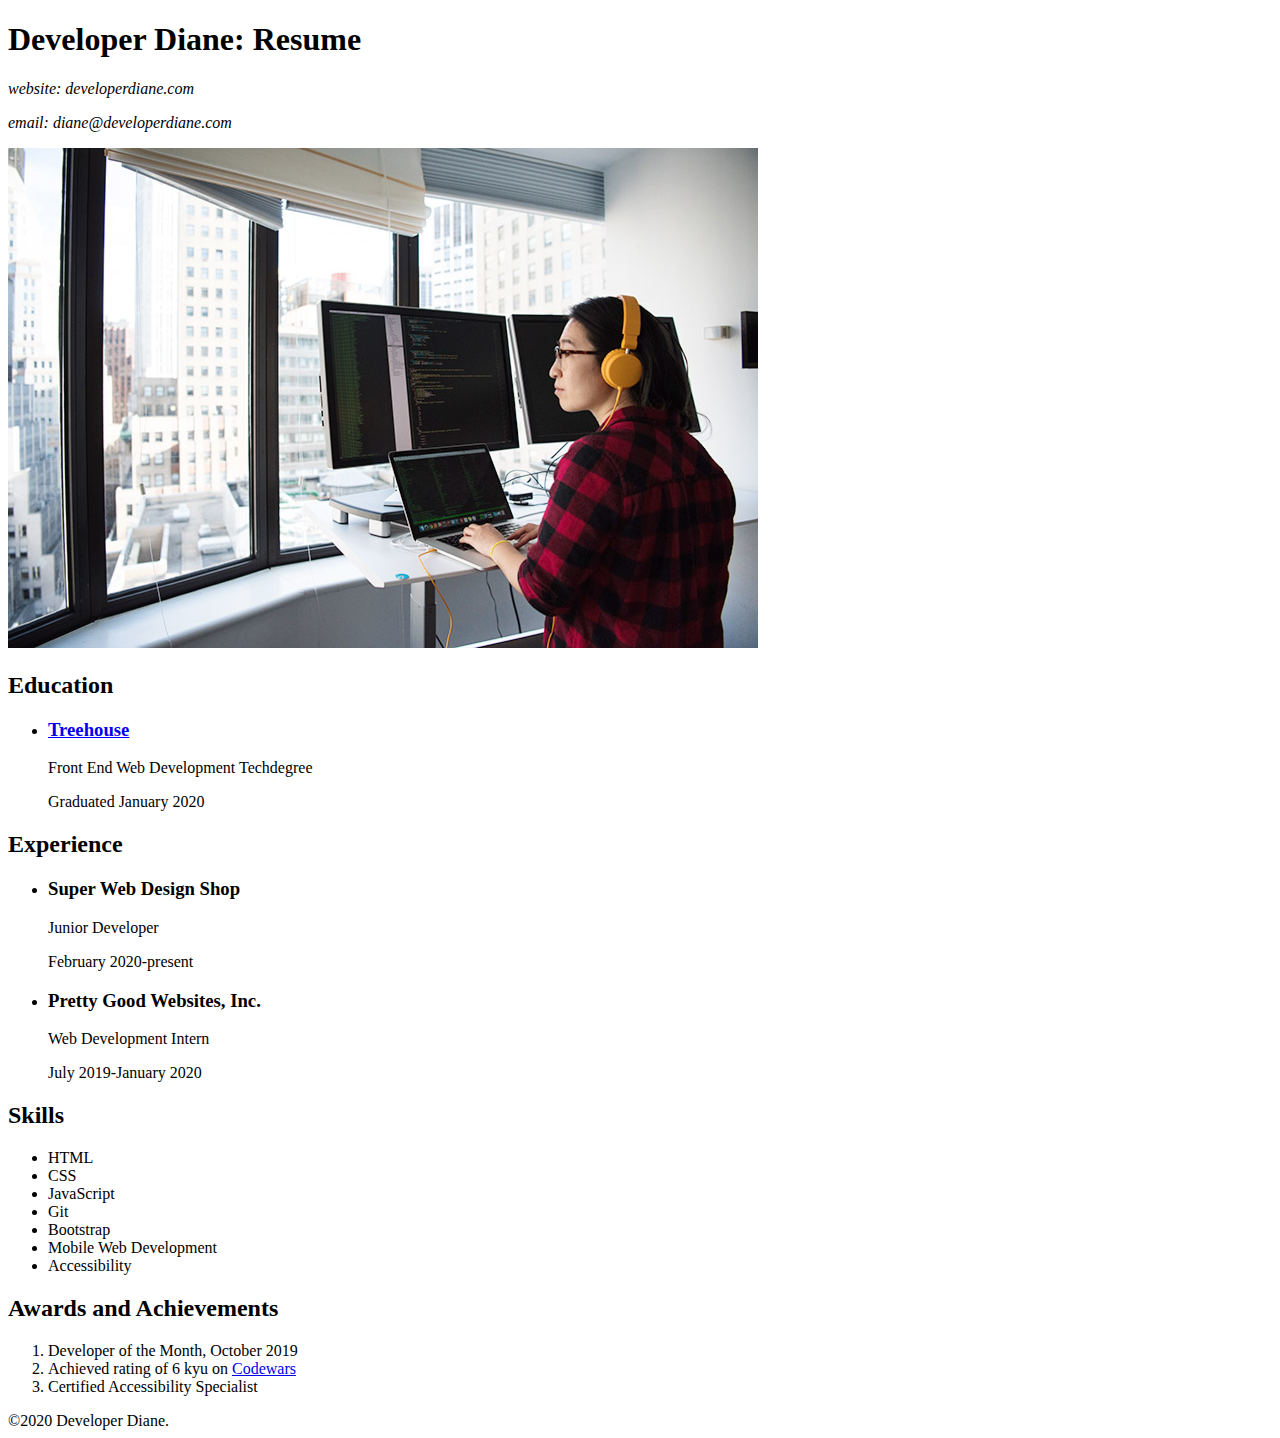
==== index.html @ 3b103467 "initial commit & project setup" ====
<!DOCTYPE html>
<html lang="en">
<head>
  <meta charset="UTF-8">
  <meta name="viewport" content="width=device-width, initial-scale=1.0">
  <title>Developer Diane: Resume</title>
</head>
<body>
  <main>
    <header>
      <h1>Developer Diane: Resume</h1>
      <address>
        <p>website: developerdiane.com</p>
        <p>email: diane@developerdiane.com</p>
      </address>
      <img src="developer-diane.jpg" alt="Developer Diane coding on her laptop.">
    </header>          
    <section>
      <h2>Education</h2>          
      <ul>
        <li>
          <h3><a href="https://teamtreehouse.com">Treehouse</a></h3>
          <p>Front End Web Development Techdegree</p>
          <p>Graduated January 2020</p>
        </li>
      </ul>
    </section>
    <section>
      <h2>Experience</h2>
      <ul>
        <li>
          <h3>Super Web Design Shop</h3>
          <p>Junior Developer</p>
          <p>February 2020-present</p>
        </li>
        <li>
          <h3>Pretty Good Websites, Inc.</h3>
          <p>Web Development Intern</p>
          <p>July 2019-January 2020</p>
        </li>
      </ul>
    </section>
    <section>
      <h2>Skills</h2>
      <ul>
        <li>HTML</li>
        <li>CSS</li>
        <li>JavaScript</li>
        <li>Git</li>
        <li>Bootstrap</li>
        <li>Mobile Web Development</li>
        <li>Accessibility</li>
      </ul>
    </section>
    <section>
      <h2>Awards and Achievements</h2>
      <ol>
        <li>Developer of the Month, October 2019</li>
        <li>Achieved rating of 6 kyu on <a href="https://www.codewars.com/">Codewars</a></li>
        <li>Certified Accessibility Specialist</li>
      </ol>
    </section>
    <footer>©2020 Developer Diane.</footer>
  </main>
</body>
</html>
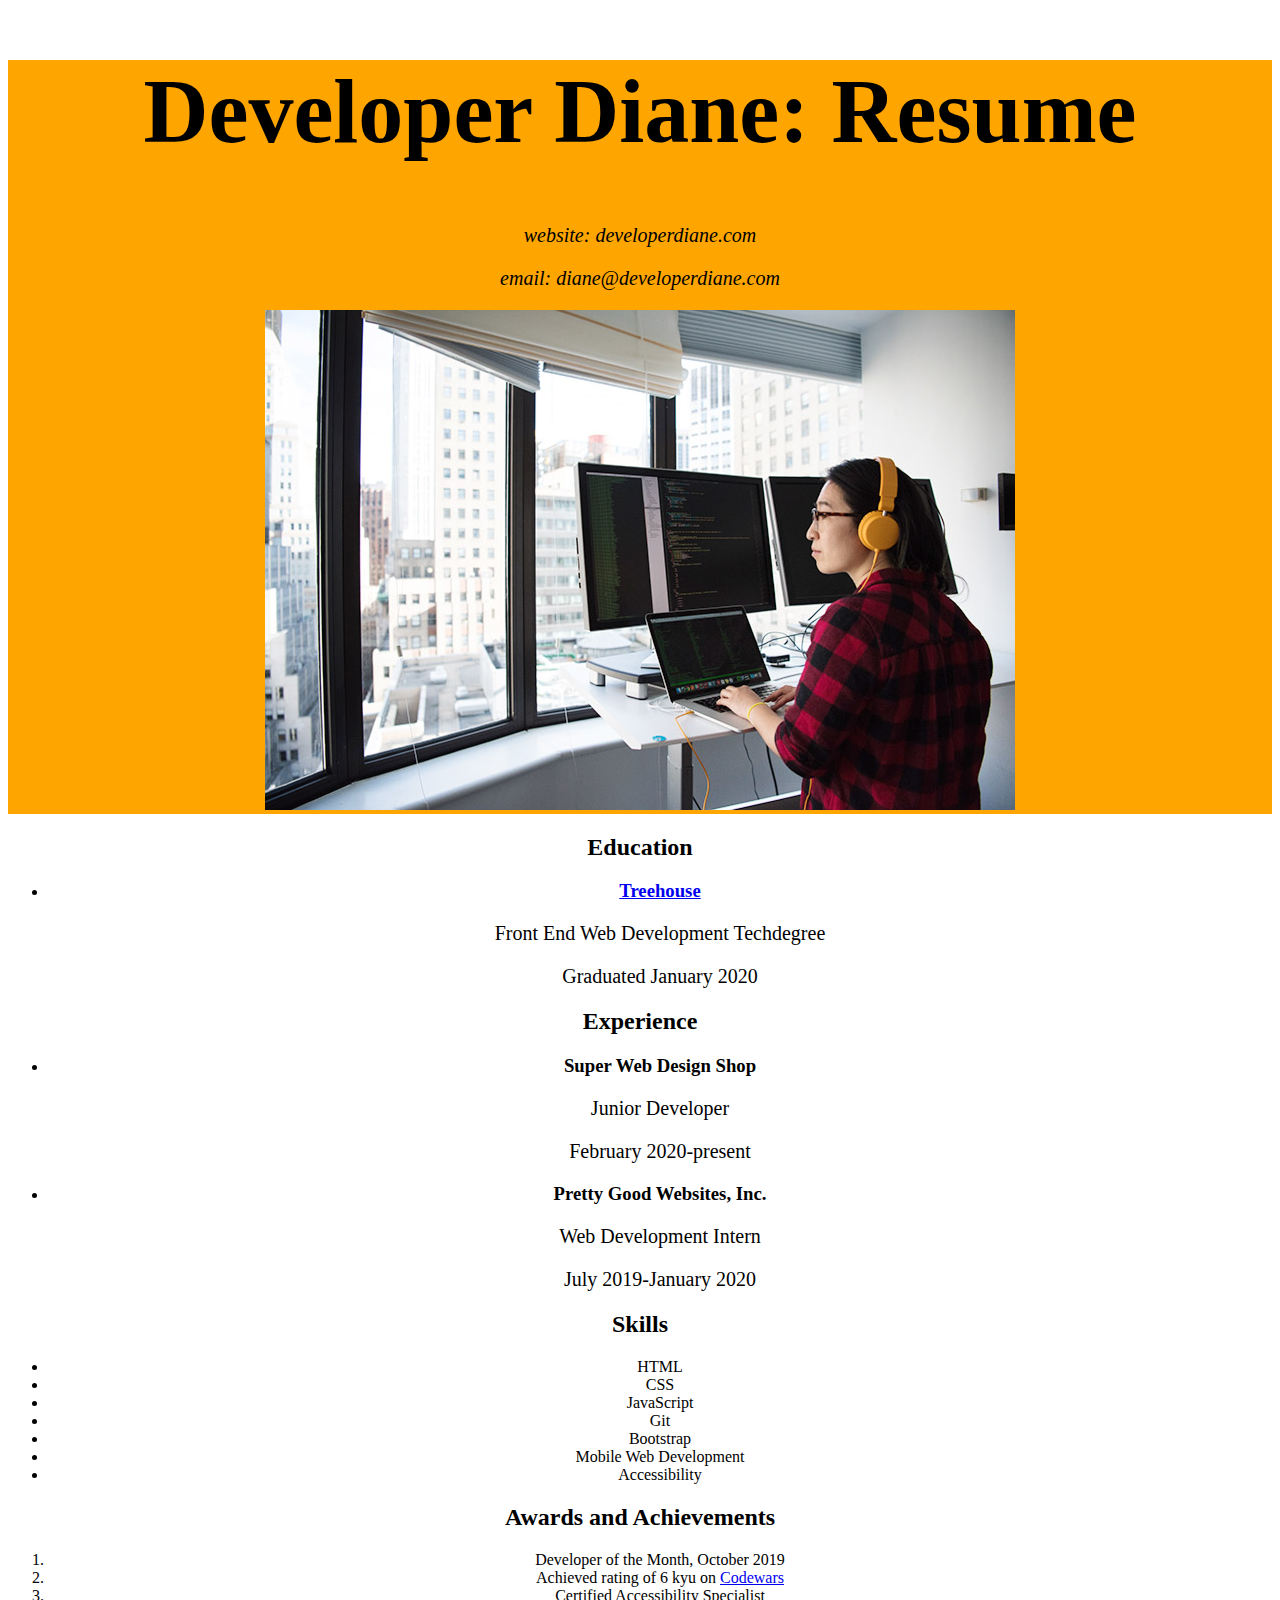
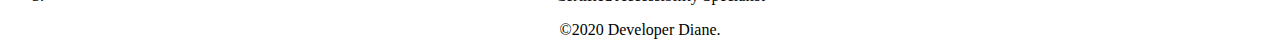
==== commit 696d0eb6: "linked and created stylesheet" ====
--- a/index.html
+++ b/index.html
@@ -4,6 +4,7 @@
   <meta charset="UTF-8">
   <meta name="viewport" content="width=device-width, initial-scale=1.0">
   <title>Developer Diane: Resume</title>
+  <link rel="stylesheet" href="/css/style.css">
 </head>
 <body>
   <main>
--- a/css/style.css
+++ b/css/style.css
@@ -0,0 +1,12 @@
+body {
+  text-align: center;
+}
+header {
+  background-color: orange;
+}
+h1 {
+  font-size: 90px;
+}
+p {
+  font-size: 20px;
+}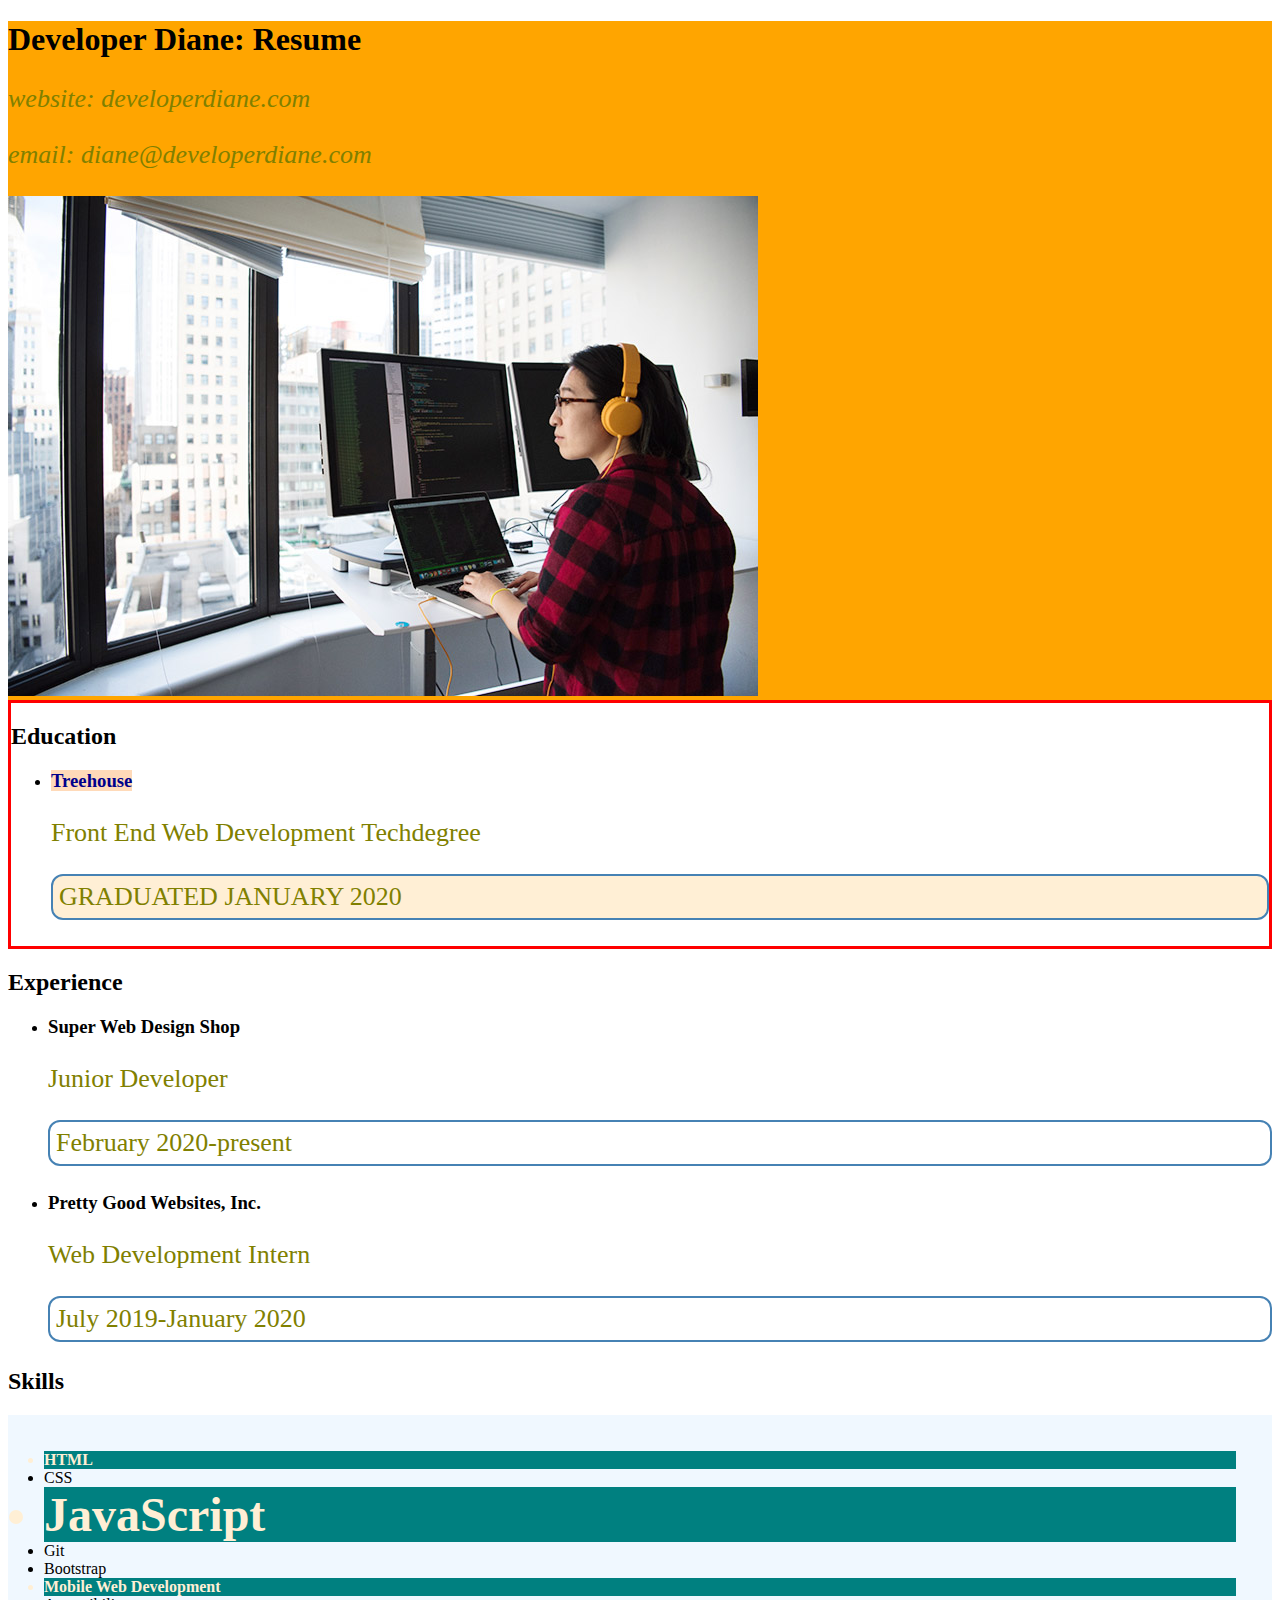
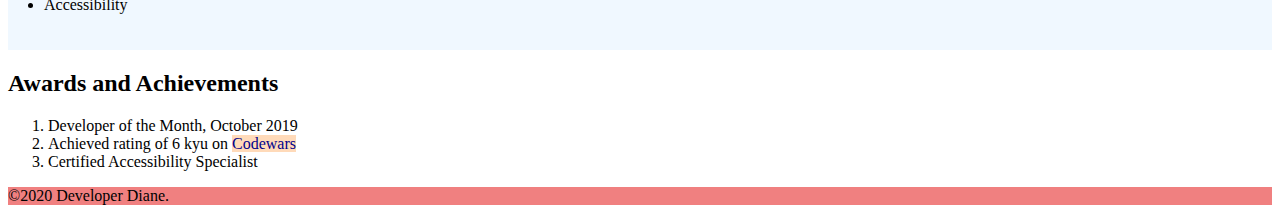
==== commit a0e09680: "applied some intitial styling" ====
--- a/index.html
+++ b/index.html
@@ -16,13 +16,13 @@
       </address>
       <img src="developer-diane.jpg" alt="Developer Diane coding on her laptop.">
     </header>          
-    <section>
+    <section id="education">
       <h2>Education</h2>          
       <ul>
         <li>
           <h3><a href="https://teamtreehouse.com">Treehouse</a></h3>
           <p>Front End Web Development Techdegree</p>
-          <p>Graduated January 2020</p>
+          <p class="date special">Graduated January 2020</p>
         </li>
       </ul>
     </section>
@@ -32,24 +32,24 @@
         <li>
           <h3>Super Web Design Shop</h3>
           <p>Junior Developer</p>
-          <p>February 2020-present</p>
+          <p class="date">February 2020-present</p>
         </li>
         <li>
           <h3>Pretty Good Websites, Inc.</h3>
           <p>Web Development Intern</p>
-          <p>July 2019-January 2020</p>
+          <p class="date">July 2019-January 2020</p>
         </li>
       </ul>
     </section>
     <section>
       <h2>Skills</h2>
-      <ul>
-        <li>HTML</li>
+      <ul id="skills-list">
+        <li class="top-skill">HTML</li>
         <li>CSS</li>
-        <li>JavaScript</li>
+        <li id="proud" class="top-skill">JavaScript</li>
         <li>Git</li>
         <li>Bootstrap</li>
-        <li>Mobile Web Development</li>
+        <li class="top-skill">Mobile Web Development</li>
         <li>Accessibility</li>
       </ul>
     </section>
--- a/css/style.css
+++ b/css/style.css
@@ -1,12 +1,39 @@
-body {
-  text-align: center;
+p {
+  color: olive;
+  font-size: 26px;
 }
 header {
   background-color: orange;
 }
-h1 {
-  font-size: 90px;
+footer {
+  background-color: lightcoral;
 }
-p {
-  font-size: 20px;
+a {
+  color: darkblue;
+  background-color: peachpuff;
+  text-decoration: none;
+}
+#education {
+  border: 3px solid red;
+}
+#skills-list {
+  background-color: aliceblue;
+  padding: 36px;
+}
+.top-skill {
+  font-weight: bold;
+  background-color: teal;
+  color: papayawhip;
+}
+.date {
+  border: 2px solid steelblue;
+  border-radius: 12px;
+  padding: 6px;
+}
+.special {
+  text-transform: uppercase;
+  background-color: papayawhip;
+}
+#proud {
+  font-size: 48px;
 }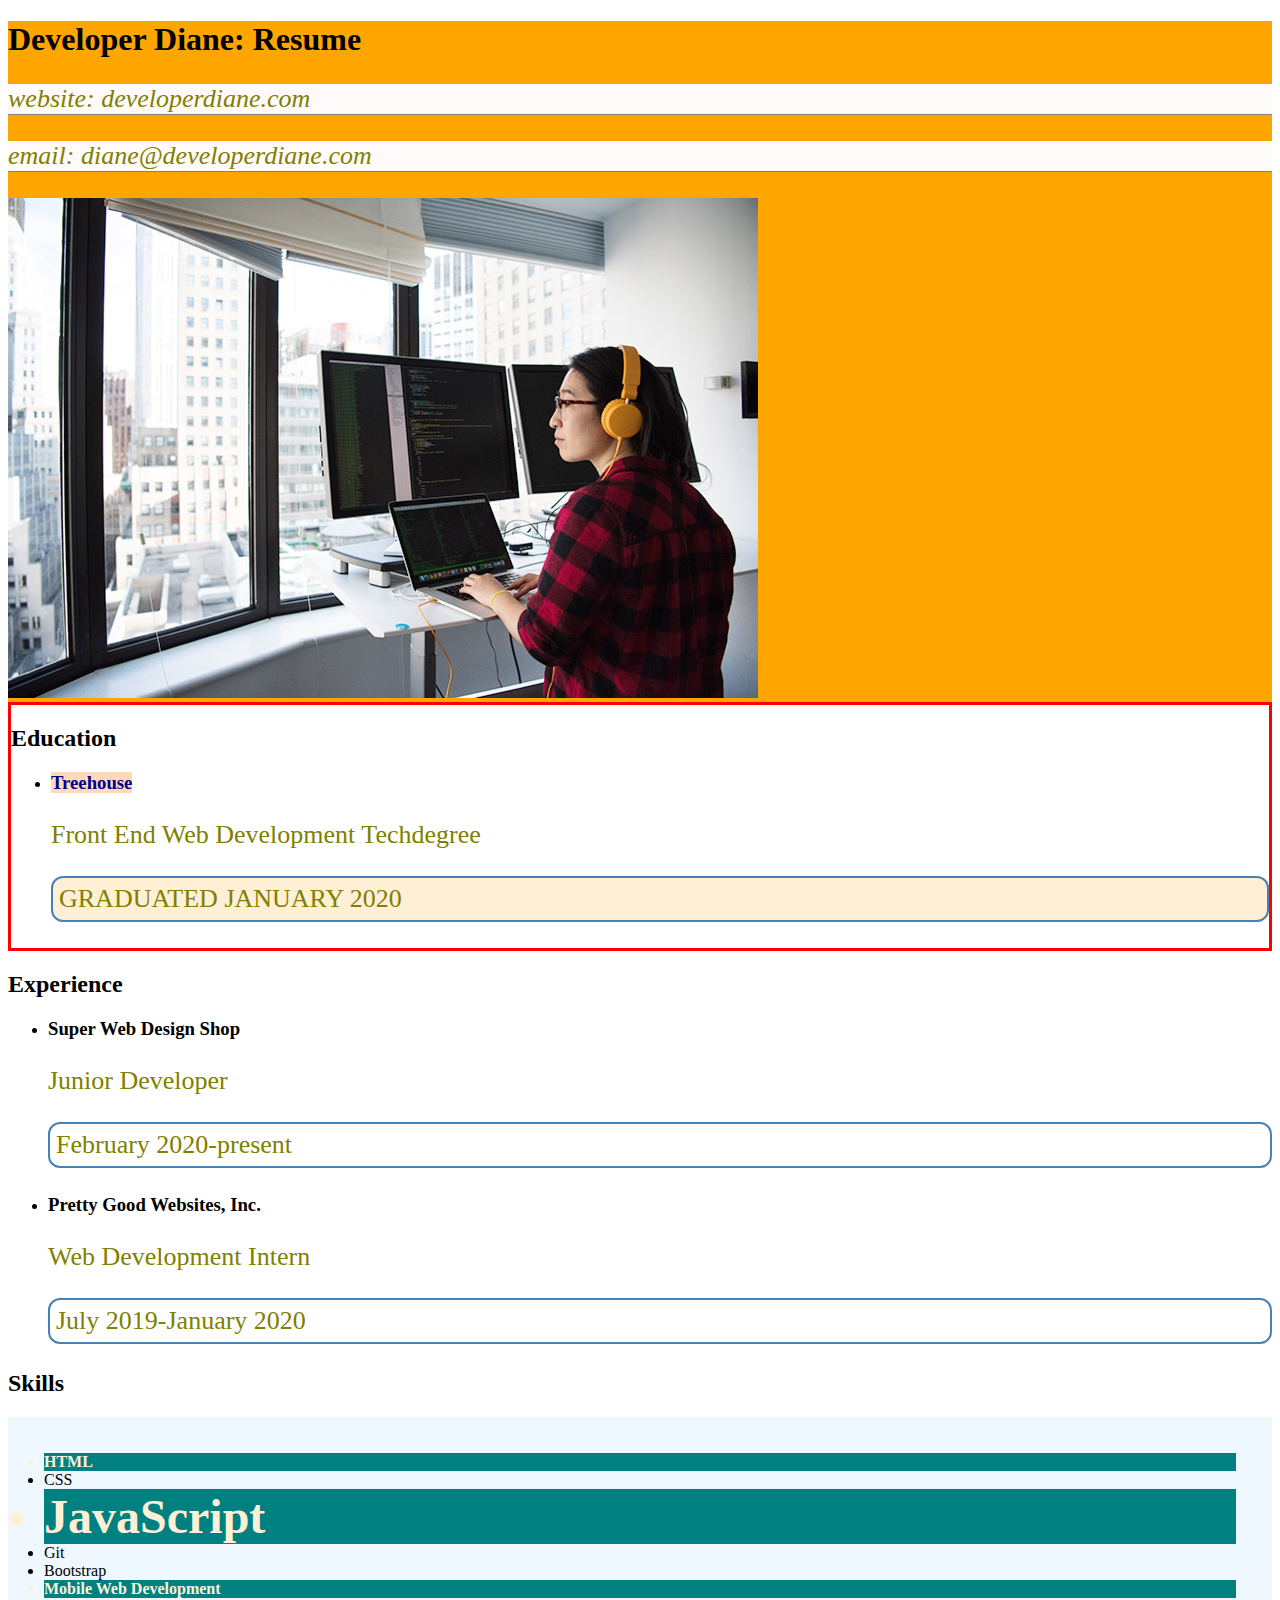
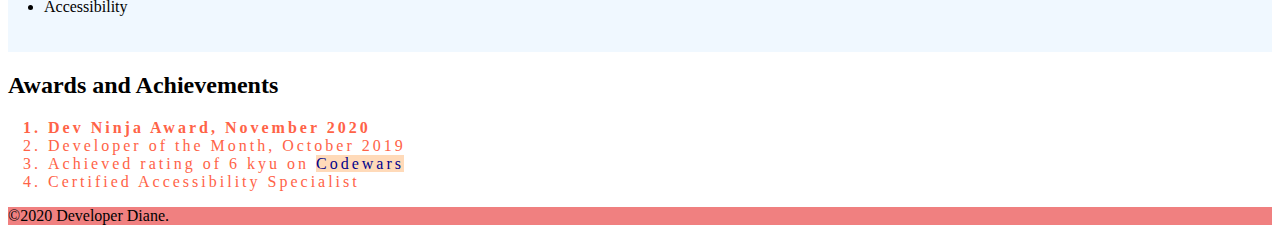
==== commit 419cab2e: "experimenting with pseudo classes" ====
--- a/index.html
+++ b/index.html
@@ -56,6 +56,7 @@
     <section>
       <h2>Awards and Achievements</h2>
       <ol>
+        <li>Dev Ninja Award, November 2020</li>
         <li>Developer of the Month, October 2019</li>
         <li>Achieved rating of 6 kyu on <a href="https://www.codewars.com/">Codewars</a></li>
         <li>Certified Accessibility Specialist</li>
--- a/css/style.css
+++ b/css/style.css
@@ -5,13 +5,34 @@
 header {
   background-color: orange;
 }
+header p {
+  background-color: snow;
+  border-bottom: 1px solid grey;
+}
 footer {
   background-color: lightcoral;
 }
-a {
+a:link {
   color: darkblue;
   background-color: peachpuff;
   text-decoration: none;
+}
+a:visited {
+  color: seagreen;
+}
+a:hover {
+  text-decoration: underline;
+}
+a:focus {
+  color: white;
+  background-color: orange;
+}
+ol li {
+  letter-spacing: 3px;
+  color: tomato;
+}
+ol li:first-child {
+  font-weight: bold;
 }
 #education {
   border: 3px solid red;
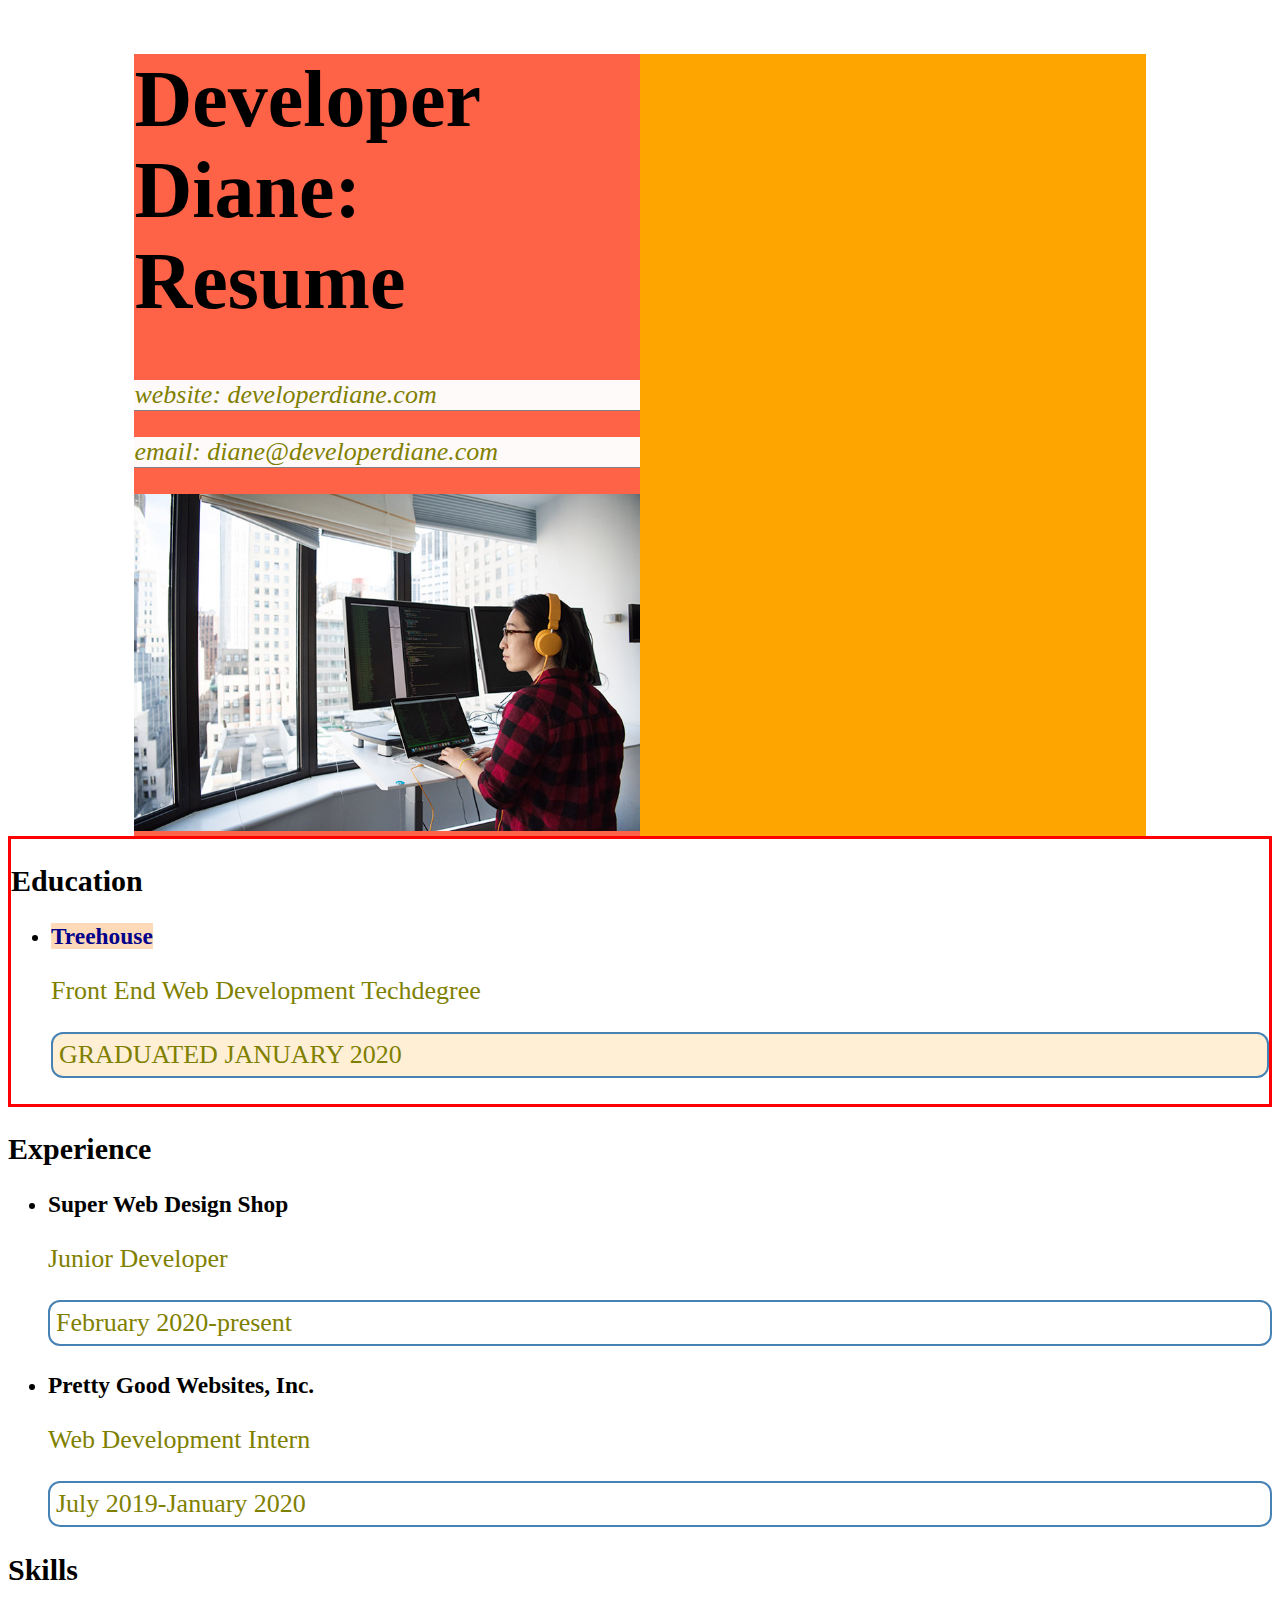
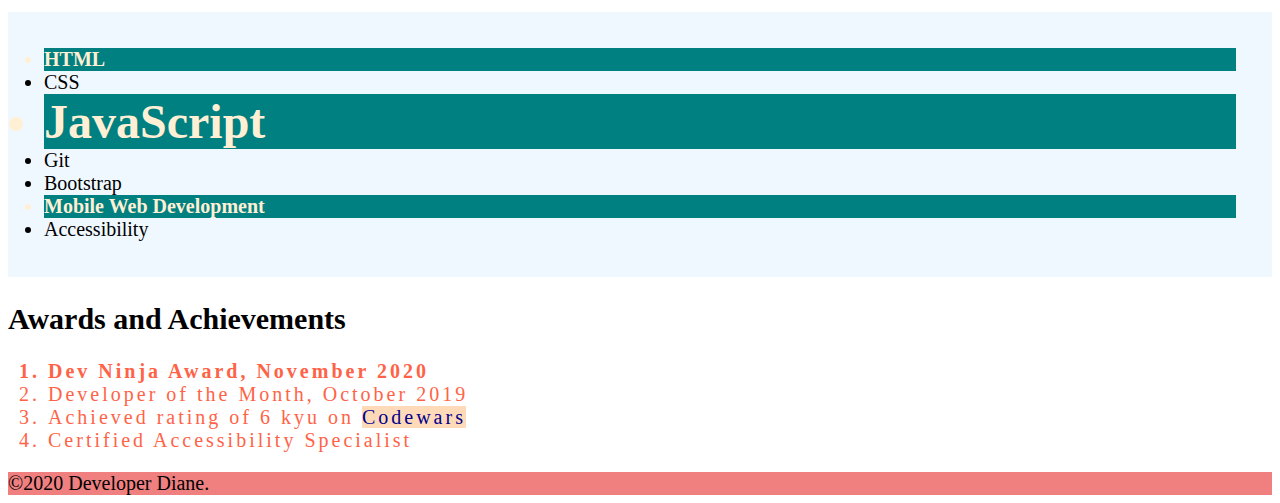
==== commit d329e81b: "styled header section, releative img and h1" ====
--- a/index.html
+++ b/index.html
@@ -9,13 +9,15 @@
 <body>
   <main>
     <header>
-      <h1>Developer Diane: Resume</h1>
-      <address>
-        <p>website: developerdiane.com</p>
-        <p>email: diane@developerdiane.com</p>
-      </address>
-      <img src="developer-diane.jpg" alt="Developer Diane coding on her laptop.">
-    </header>          
+      <div id="header-box">
+        <h1>Developer Diane: Resume</h1>
+        <address>
+          <p>website: developerdiane.com</p>
+          <p>email: diane@developerdiane.com</p>
+        </address>
+        <img src="developer-diane.jpg" alt="Developer Diane coding on her laptop.">
+            </header>
+      </div>       
     <section id="education">
       <h2>Education</h2>          
       <ul>
--- a/css/style.css
+++ b/css/style.css
@@ -2,16 +2,33 @@
   color: olive;
   font-size: 26px;
 }
+html {
+  font-size: 20px;
+}
+h1 {
+  font-size: 400%;
+}
 header {
   background-color: orange;
+  width: 80%;
+  margin-left: 10%;
 }
 header p {
   background-color: snow;
   border-bottom: 1px solid grey;
 }
+#header-box {
+  width: 50%;
+  background-color: tomato;
+}
+img {
+  width: 100%;
+}
 footer {
   background-color: lightcoral;
 }
+
+/* Start Link Syles */
 a:link {
   color: darkblue;
   background-color: peachpuff;
@@ -27,6 +44,8 @@
   color: white;
   background-color: orange;
 }
+/* End Link Styles */
+
 ol li {
   letter-spacing: 3px;
   color: tomato;
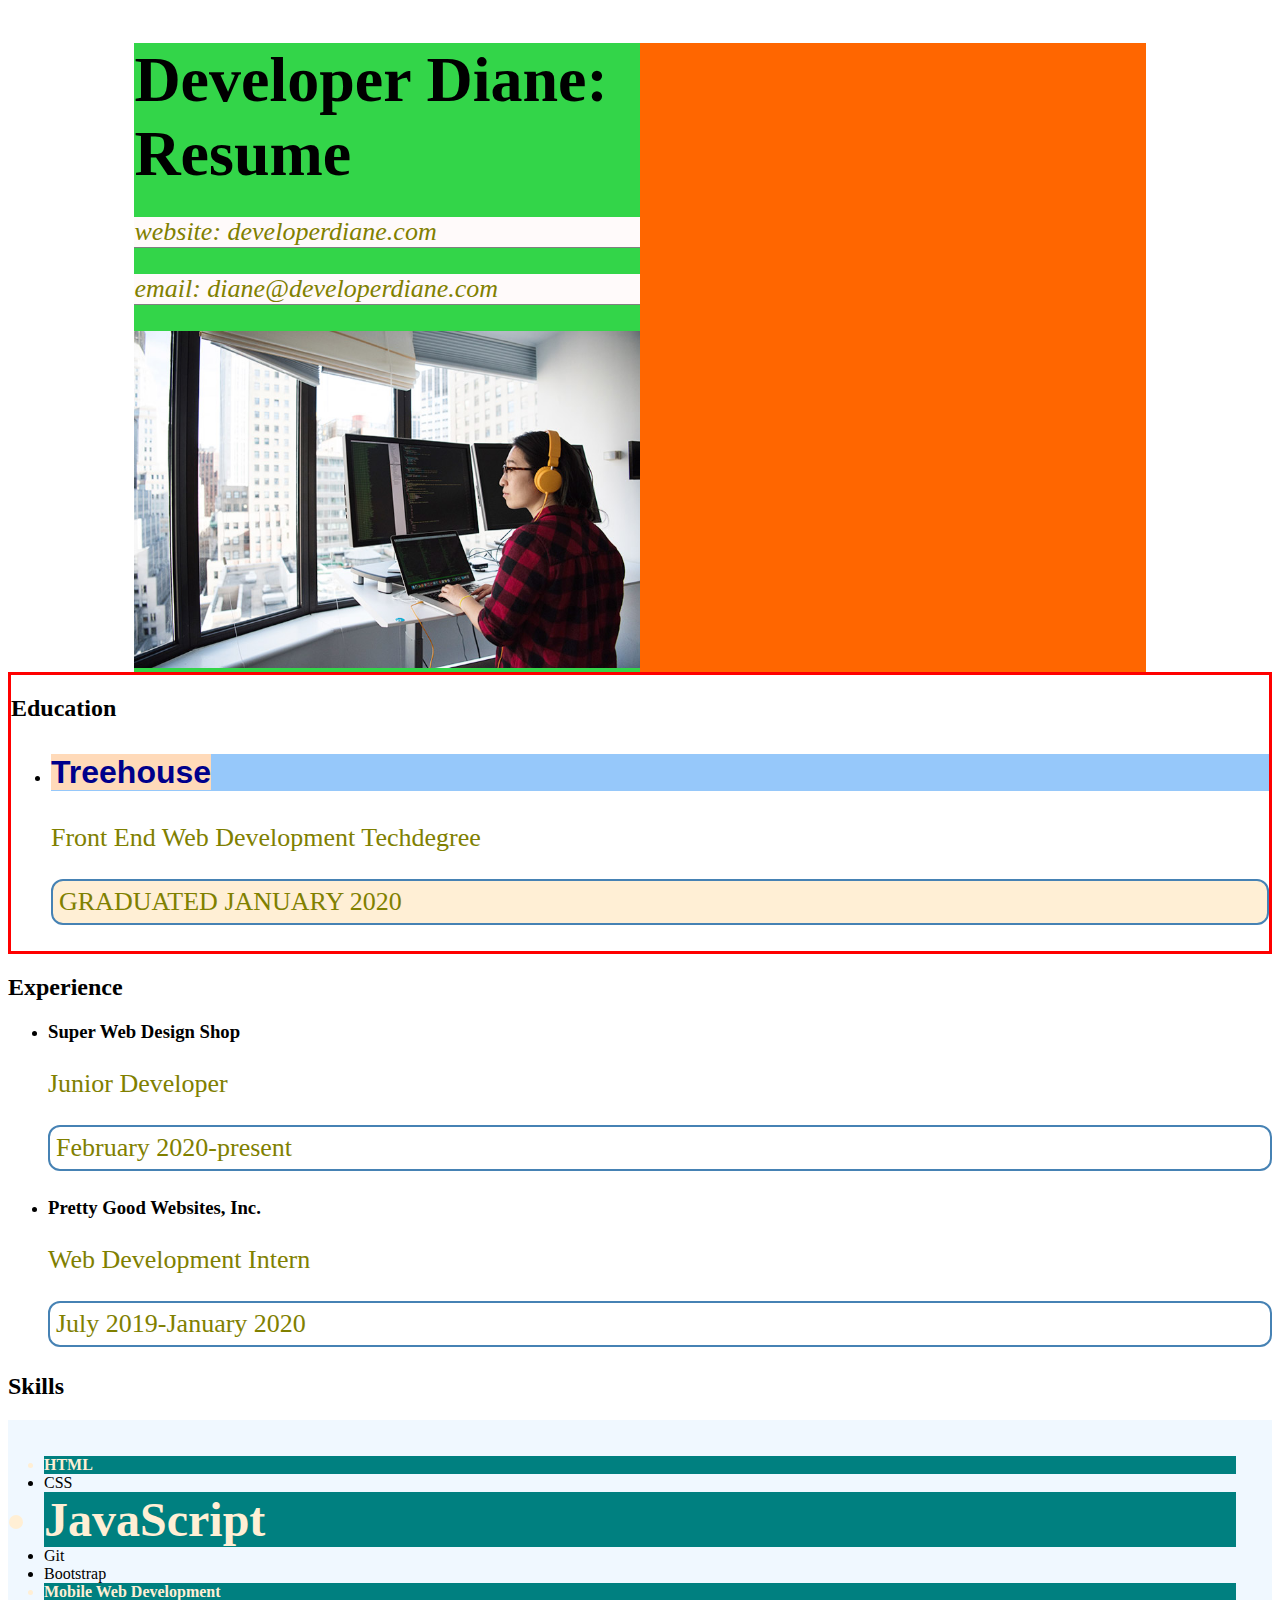
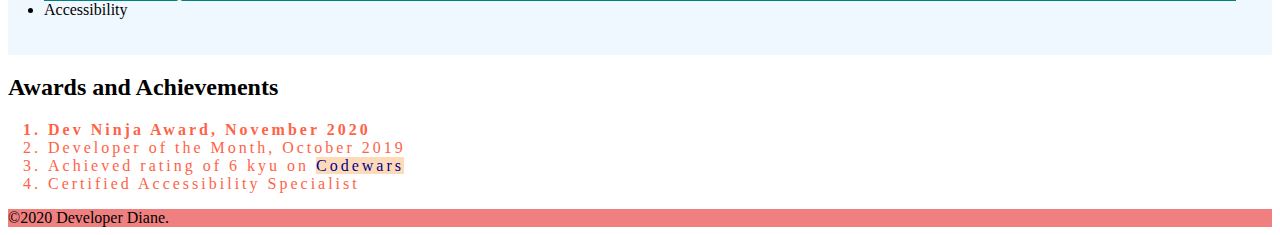
==== commit 961f0735: "added section comments to index.html" ====
--- a/index.html
+++ b/index.html
@@ -7,7 +7,9 @@
   <link rel="stylesheet" href="/css/style.css">
 </head>
 <body>
+  <!-- Start main -->
   <main>
+    <!-- Start header -->
     <header>
       <div id="header-box">
         <h1>Developer Diane: Resume</h1>
@@ -16,8 +18,11 @@
           <p>email: diane@developerdiane.com</p>
         </address>
         <img src="developer-diane.jpg" alt="Developer Diane coding on her laptop.">
-            </header>
-      </div>       
+      </div>
+    </header>    
+    <!-- End header -->  
+    
+    <!-- Start #education -->
     <section id="education">
       <h2>Education</h2>          
       <ul>
@@ -28,7 +33,10 @@
         </li>
       </ul>
     </section>
-    <section>
+    <!-- End #education -->
+
+    <!-- Start #experience -->
+    <section id="experience">
       <h2>Experience</h2>
       <ul>
         <li>
@@ -43,7 +51,10 @@
         </li>
       </ul>
     </section>
-    <section>
+    <!-- End #experience -->
+    
+    <!-- Start #skills -->
+    <section id="skills">
       <h2>Skills</h2>
       <ul id="skills-list">
         <li class="top-skill">HTML</li>
@@ -55,7 +66,10 @@
         <li>Accessibility</li>
       </ul>
     </section>
-    <section>
+    <!-- End #skills -->
+    
+    <!-- Start #awards -->
+    <section id="awards">
       <h2>Awards and Achievements</h2>
       <ol>
         <li>Dev Ninja Award, November 2020</li>
@@ -64,7 +78,12 @@
         <li>Certified Accessibility Specialist</li>
       </ol>
     </section>
+    <!-- End #awards -->
+
+    <!-- Start footer -->
     <footer>©2020 Developer Diane.</footer>
+    <!-- End footer -->
   </main>
+  <!-- End main -->
 </body>
 </html>--- a/css/style.css
+++ b/css/style.css
@@ -1,15 +1,16 @@
+html {
+  font-size: 1rem;
+}
+h1 {
+  font-size: 4em;
+  margin-bottom: 1.5rem;
+}
 p {
   color: olive;
   font-size: 26px;
 }
-html {
-  font-size: 20px;
-}
-h1 {
-  font-size: 400%;
-}
 header {
-  background-color: orange;
+  background-color: #ff6600;
   width: 80%;
   margin-left: 10%;
 }
@@ -19,7 +20,7 @@
 }
 #header-box {
   width: 50%;
-  background-color: tomato;
+  background-color: #33d549;
 }
 img {
   width: 100%;
@@ -41,8 +42,8 @@
   text-decoration: underline;
 }
 a:focus {
-  color: white;
-  background-color: orange;
+  color: rgb(255, 255, 255);
+  background-color: rgba(255, 160, 0, .5);
 }
 /* End Link Styles */
 
@@ -55,6 +56,11 @@
 }
 #education {
   border: 3px solid red;
+}
+#education h3 {
+  font-family: Arial, "Helvetica Neue", Helvetica, sans-serif;
+  font-size: 32px;
+  background-color: rgb(150, 200, 250);
 }
 #skills-list {
   background-color: aliceblue;
@@ -75,5 +81,5 @@
   background-color: papayawhip;
 }
 #proud {
-  font-size: 48px;
+  font-size: 3rem;
 }